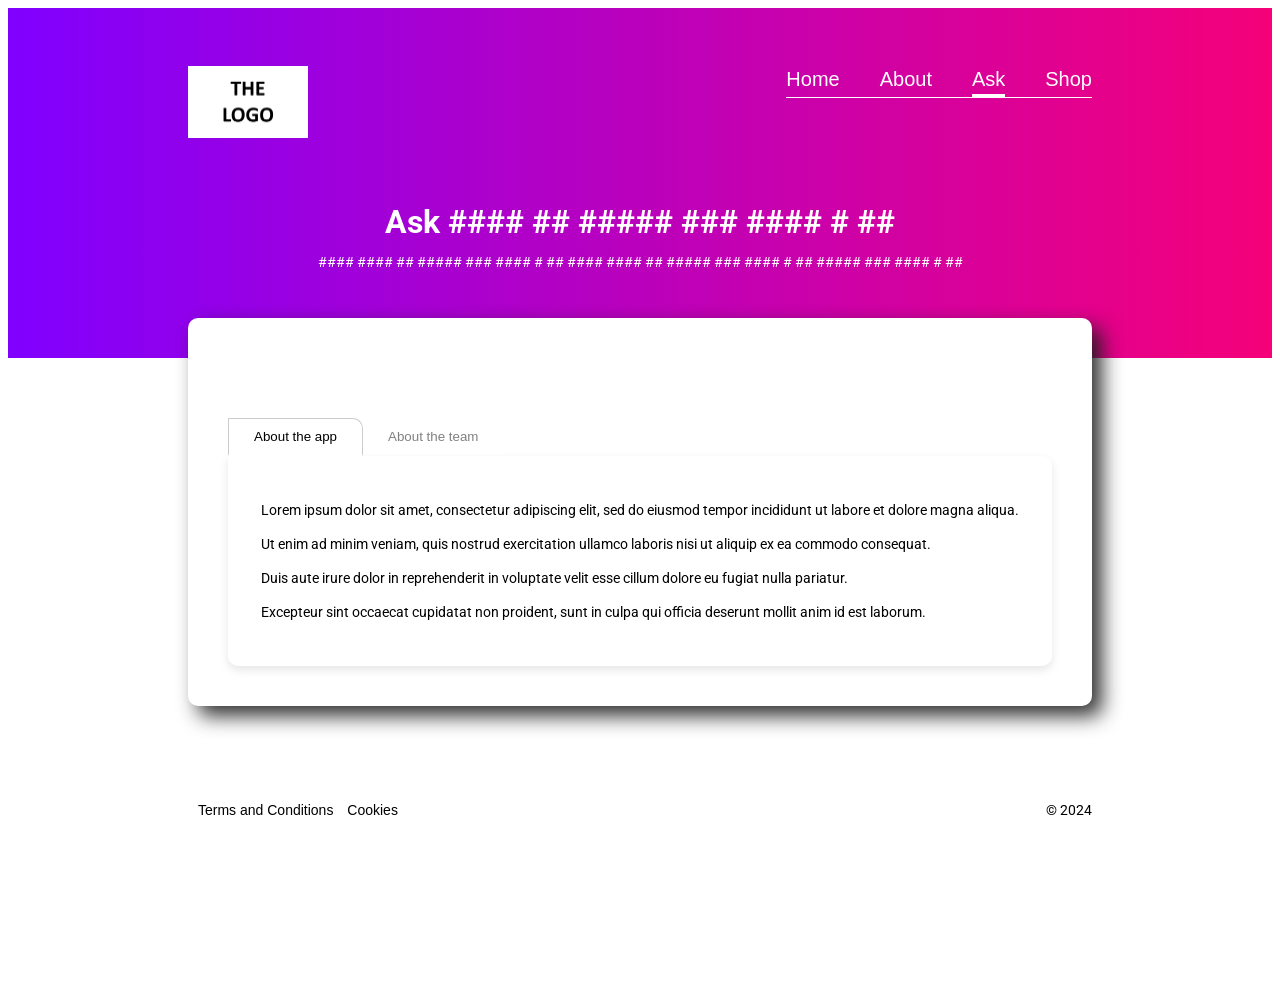
==== about.html @ f7f89e19 "First upload" ====
<!doctype html>

<html>

    <head>

        <meta charset="utf-8" />
        <meta name="viewport" content="width=device-width, initial-scale=1" />
        <title>About</title>
        <link rel="stylesheet" href="site.css" />
        <script defer src="script.js"></script>
        <!-- <link rel="preconnect" href="https://fonts.googleapis.com"> -->
        <!-- <link rel="preconnect" href="https://fonts.gstatic.com" crossorigin> -->
        <link href="https://fonts.googleapis.com/css2?family=Roboto:wght@400;700&display=swap" rel="stylesheet">
        
    </head>
    
    <body>

        <header>
            <img src="images/logo-mock.png" alt="The logo" class="header-logo"/>
            <nav>
                <a href="home.html" class="nav-btn">Home</a>
                <a href="about.html" class="nav-btn">About</a>
                <a href="ask.html" class="nav-btn active">Ask</a>
                <a href="shop.html" class="nav-btn">Shop</a>
            </nav>
            <div class="header-text-container">
                <h1 class="header-alltext header-h1ext">Ask #### ## ##### ### #### # ##</h1>
                <p class="header-alltext header-ptext">#### #### ## ##### ### #### # ## #### #### ## ##### ### #### # ## ##### ### #### # ##</p>
            </div>
        </header>

        <!-- <nav></nav> -->

        <main>

            <nav>
                <div class="planet-buttons">
                    <button class="planet-button currently-selected-button" data-target="app">About the app</button>
                    <button class="planet-button" data-target="team">About the team</button>
                </div>
            </nav>

            <div class="planet-details planet-details-app currently-selected-planet">
                <div class="planet-content">
                    <!-- <h2>About the app</h2> -->
                    <p>Lorem ipsum dolor sit amet, consectetur adipiscing elit, sed do eiusmod tempor incididunt ut labore et dolore magna aliqua.</p>
                    <p>Ut enim ad minim veniam, quis nostrud exercitation ullamco laboris nisi ut aliquip ex ea commodo consequat.</p>
                    <p>Duis aute irure dolor in reprehenderit in voluptate velit esse cillum dolore eu fugiat nulla pariatur.</p> 
                    <p>Excepteur sint occaecat cupidatat non proident, sunt in culpa qui officia deserunt mollit anim id est laborum.</p>
                </div>
                <!-- <div class="planet-image">
                    <img src="https://upload.wikimedia.org/wikipedia/commons/d/d9/Mercury_in_color_-_Prockter07-edit1.jpg" alt="Mercury" />
                    <p>(photo caption)</p>
                </div> -->
            </div>

            <div class="planet-details planet-details-team">
                <!-- <div class="planet-image"> -->
                <div>
                    <img src="images/team-photo.png" alt="Team photo" class="planet-hero-image"/>
                <!-- </div> -->
                </div>

                <div class="planet-content-2cols">
                    <p>Lorem ipsum dolor sit amet, consectetur adipiscing elit, sed do eiusmod tempor incididunt ut labore et dolore magna aliqua.</p>
                    <p>Ut enim ad minim veniam, quis nostrud exercitation ullamco laboris nisi ut aliquip ex ea commodo consequat.</p>
                    <p>Duis aute irure dolor in reprehenderit in voluptate velit esse cillum dolore eu fugiat nulla pariatur.</p> 
                    <p>Excepteur sint occaecat cupidatat non proident, sunt in culpa qui officia deserunt mollit anim id est laborum.</p>
                </div>
            </div>
            
        </main>

        <footer>
            <div>
                <a class="footer-link" href="javascript:void(0)">Terms and Conditions</a>
                <!-- <button type="button">Terms and Conditions</button> -->
                <a class="footer-link" href="javascript:void(0)">Cookies</a>
                <!-- <button type="button">Cookies</button> -->
            </div>
            <p>&copy; 2024</p>
        </footer>

    </body>

</html>
---- site.css ----
@import "variables.css";
@import "global.css";
@import "site-footer.css";
@import "site-header.css";
@import "site-main.css";
@import "site-nav.css";
@import "site-block.css";
@import "site-image.css";
@import "site-body.css";
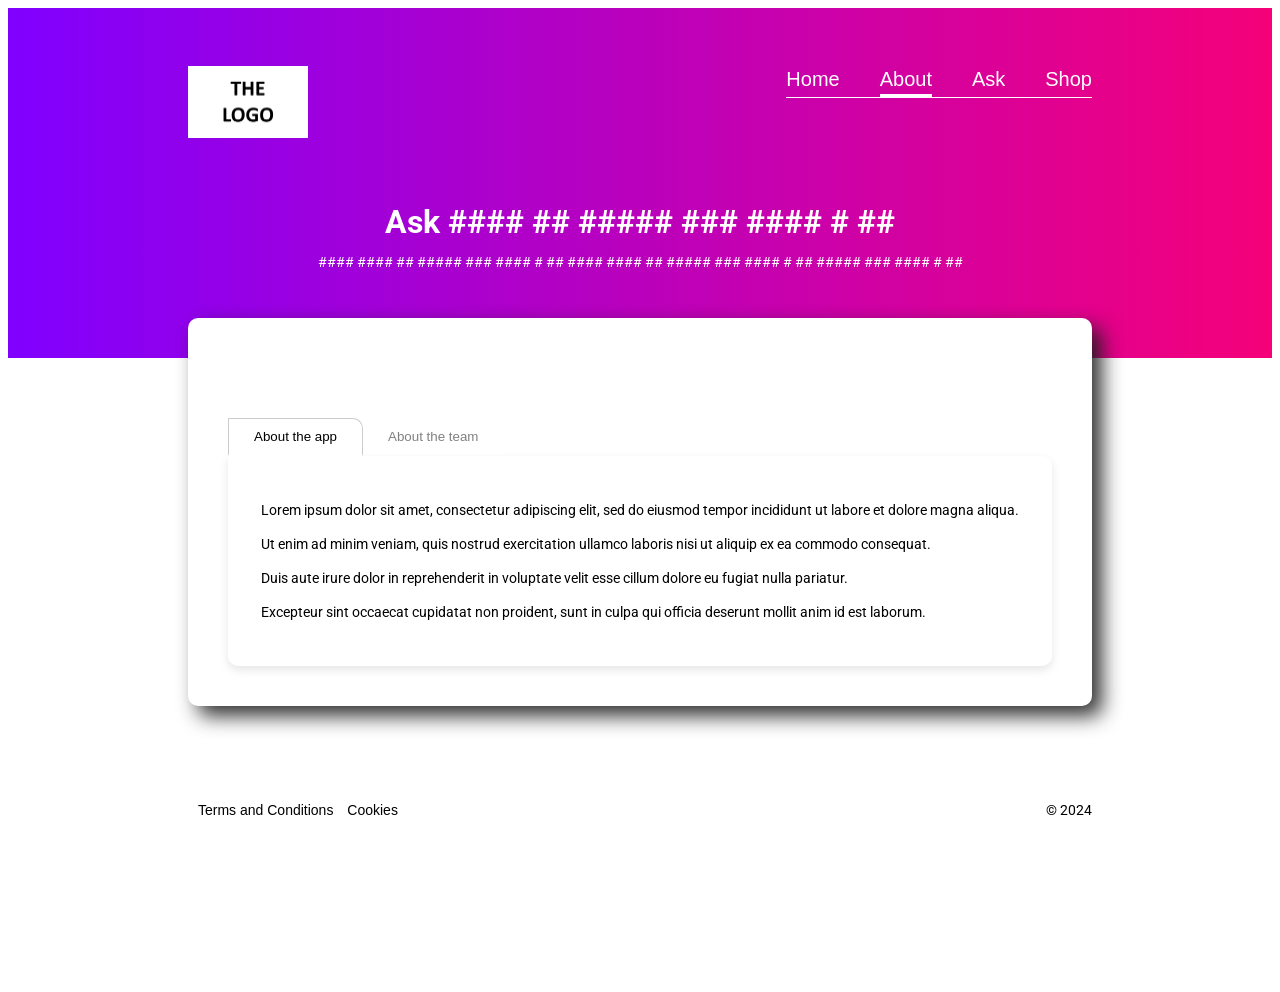
==== commit 808b6ff8: "Updated nav buttons on About page" ====
--- a/about.html
+++ b/about.html
@@ -21,8 +21,8 @@
             <img src="images/logo-mock.png" alt="The logo" class="header-logo"/>
             <nav>
                 <a href="home.html" class="nav-btn">Home</a>
-                <a href="about.html" class="nav-btn">About</a>
-                <a href="ask.html" class="nav-btn active">Ask</a>
+                <a href="about.html" class="nav-btn active">About</a>
+                <a href="ask.html" class="nav-btn">Ask</a>
                 <a href="shop.html" class="nav-btn">Shop</a>
             </nav>
             <div class="header-text-container">
